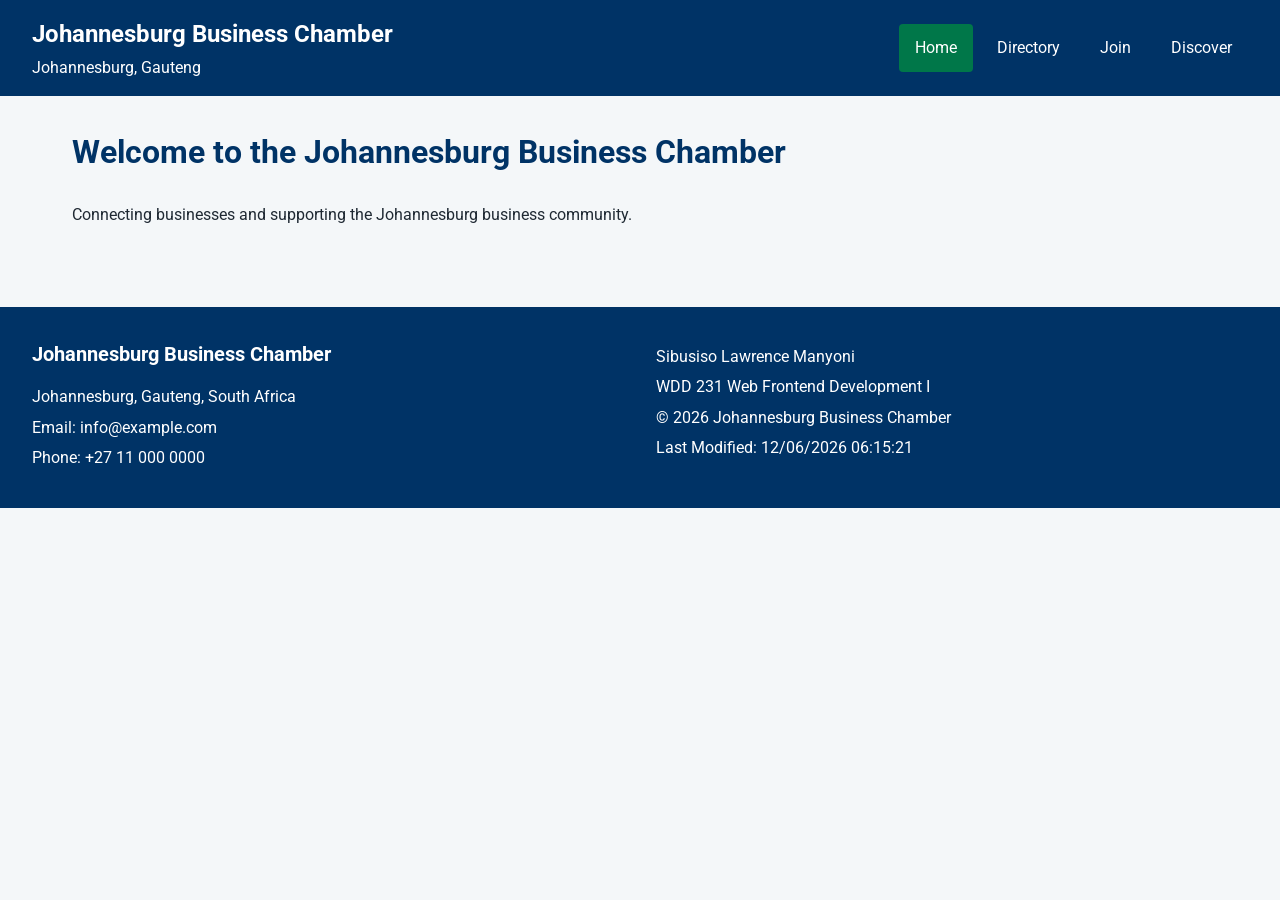
==== chamber/index.html @ a75fd606 "Complete Chamber directory assignment" ====
<!DOCTYPE html>
<html lang="en">
<head>
    <meta charset="UTF-8">
    <meta name="viewport" content="width=device-width, initial-scale=1.0">

    <meta
        name="description"
        content="Johannesburg Business Chamber supporting businesses in Johannesburg, Gauteng, South Africa."
    >
    <meta name="author" content="Sibusiso Lawrence Manyoni">

    <title>Johannesburg Business Chamber | Home</title>

    <link rel="icon" href="images/favicon.ico">

   <link rel="preconnect" href="https://fonts.googleapis.com">
    <link rel="preconnect" href="https://fonts.gstatic.com" crossorigin>
    <link
    href="https://fonts.googleapis.com/css2?family=Roboto:wght@400;500;700&display=swap"
    rel="stylesheet">

    <link rel="stylesheet" href="styles/small.css">
    <link rel="stylesheet" href="styles/larger.css">
    
    <script src="scripts/navigation.js" defer></script>
    <script src="scripts/date.js" defer></script>
</head>

<body>

    <header>
        <div class="site-branding">
            <h1>Johannesburg Business Chamber</h1>
            <p>Johannesburg, Gauteng</p>
        </div>

        <button id="menu-button" aria-label="Open navigation menu">
            ☰
        </button>

        <nav aria-label="Main navigation">
            <ul id="navigation">
                <li>
                    <a href="index.html" class="active" aria-current="page">
                        Home
                    </a>
                </li>

                <li>
                    <a href="directory.html">Directory</a>
                </li>

                <li>
                    <a href="join.html">Join</a>
                </li>

                <li>
                    <a href="discover.html">Discover</a>
                </li>
            </ul>
        </nav>
    </header>

    <main>
        <h2>Welcome to the Johannesburg Business Chamber</h2>

        <p>
            Connecting businesses and supporting the Johannesburg
            business community.
        </p>
    </main>

    <footer>
        <div class="contact-information">
            <h2>Johannesburg Business Chamber</h2>
            <p>Johannesburg, Gauteng, South Africa</p>
            <p>Email: info@example.com</p>
            <p>Phone: +27 11 000 0000</p>
        </div>

        <div class="development-information">
            <p>Sibusiso Lawrence Manyoni</p>
            <p>WDD 231 Web Frontend Development I</p>
            <p>&copy; <span id="current-year"></span> Johannesburg Business Chamber</p>
            <p>Last Modified: <span id="last-modified"></span></p>
        </div>
    </footer>

</body>
</html>
---- chamber/styles/small.css ----
:root {
    --primary-color: #003366;
    --secondary-color: #007749;
    --accent-color: #f4b41a;
    --light-color: #f4f7f9;
    --white-color: #ffffff;
    --dark-color: #1f2933;
    --border-color: #d9e2ec;
}

* {
    box-sizing: border-box;
}

body {
    margin: 0;
    font-family: "Roboto", sans-serif;
    color: var(--dark-color);
    background-color: var(--light-color);
    line-height: 1.5;
}

img {
    max-width: 100%;
    height: auto;
    display: block;
}

header {
    background-color: var(--primary-color);
    color: var(--white-color);
    padding: 1rem;
}

.site-branding {
    text-align: center;
}

.site-branding h1 {
    margin: 0;
    font-size: 1.5rem;
}

.site-branding p {
    margin: 0.25rem 0 0;
}

#menu-button {
    display: block;
    margin: 1rem auto 0;
    padding: 0.5rem 0.75rem;
    border: 1px solid var(--white-color);
    border-radius: 0.25rem;
    background-color: transparent;
    color: var(--white-color);
    font-size: 1.5rem;
    cursor: pointer;
}

button,
input,
textarea,
select {
    font: inherit;
}

nav {
    display: none;
}

nav.open {
    display: block;
}

nav ul {
    list-style: none;
    margin: 1rem 0 0;
    padding: 0;
}

nav li {
    margin: 0.25rem 0;
}

nav a {
    display: block;
    padding: 0.75rem;
    color: var(--white-color);
    text-decoration: none;
    text-align: center;
    border-radius: 0.25rem;
}

nav a:hover,
nav a:focus-visible,
nav a.active {
    background-color: var(--secondary-color);
}

a:focus-visible,
button:focus-visible,
input:focus-visible,
select:focus-visible,
textarea:focus-visible {
    outline: 3px solid var(--accent-color);
    outline-offset: 2px;
}

main {
    max-width: 1200px;
    margin: 0 auto;
    padding: 1.5rem 1rem;
}

main > h2 {
    margin-top: 0;
    color: var(--primary-color);
    font-size: 2rem;
}

.directory-controls {
    display: flex;
    justify-content: center;
    gap: 0.75rem;
    margin: 1.5rem 0;
}

.directory-controls button {
    padding: 0.6rem 1.25rem;
    border: 2px solid var(--primary-color);
    border-radius: 0.25rem;
    background-color: var(--white-color);
    color: var(--primary-color);
    font-weight: 700;
    cursor: pointer;
}

.directory-controls button:hover,
.directory-controls button:focus {
    background-color: var(--primary-color);
    color: var(--white-color);
}

.member-grid {
    display: grid;
    grid-template-columns: 1fr;
    gap: 1rem;
}

.member-card {
    padding: 1.25rem;
    background-color: var(--white-color);
    border: 1px solid var(--border-color);
    border-radius: 0.5rem;
    box-shadow: 0 2px 6px rgb(0 0 0 / 10%);
}

.member-card img {
    width: 100%;
    height: 160px;
    object-fit: contain;
    margin: 0 auto 1rem;
}

.member-card h3 {
    margin-top: 0;
    color: var(--primary-color);
}

.member-card a {
    color: var(--secondary-color);
    font-weight: 700;
}

.member-list {
    display: flex;
    flex-direction: column;
    gap: 0.5rem;
}

.member-list .member-card {
    display: grid;
    grid-template-columns: 1fr;
    gap: 0.25rem;
    padding: 1rem;
    border-radius: 0;
    box-shadow: none;
}

.member-list .member-card img {
    display: none;
}

.member-list .member-card h3,
.member-list .member-card p {
    margin: 0.25rem 0;
}

.membership-level {
    font-weight: 700;
}

.membership-levels {
    margin: 2rem 0;
}

.membership-levels h3 {
    color: var(--primary-color);
}

.membership-cards {
    display: grid;
    gap: 1rem;
}

.membership-card {
    padding: 1.25rem;
    background-color: var(--white-color);
    border: 1px solid var(--border-color);
    border-radius: 0.5rem;
    box-shadow: 0 2px 6px rgb(0 0 0 / 10%);
}

.membership-card h4 {
    margin-top: 0;
    color: var(--primary-color);
}

.membership-card a {
    color: var(--secondary-color);
    font-weight: 700;
}

dialog {
    width: min(90%, 500px);
    padding: 1.5rem;
    border: none;
    border-radius: 0.5rem;
    box-shadow: 0 4px 12px rgb(0 0 0 / 25%);
}

dialog::backdrop {
    background-color: rgb(0 0 0 / 50%);
}

dialog h3 {
    margin-top: 0;
    color: var(--primary-color);
}

dialog li {
    margin-bottom: 0.5rem;
}

.close-dialog {
    padding: 0.6rem 1rem;
    border: none;
    border-radius: 0.25rem;
    background-color: var(--primary-color);
    color: var(--white-color);
    font-weight: 700;
    cursor: pointer;
}

.close-dialog:hover,
.close-dialog:focus {
    background-color: var(--secondary-color);
}

.join-form {
    display: grid;
    gap: 1rem;
    max-width: 700px;
    margin: 2rem auto;
}

.join-form label {
    display: grid;
    gap: 0.4rem;
    font-weight: 700;
}

.join-form input,
.join-form select,
.join-form textarea {
    width: 100%;
    padding: 0.75rem;
    border: 1px solid var(--border-color);
    border-radius: 0.25rem;
    background-color: var(--white-color);
}

.join-form textarea {
    resize: vertical;
}

.join-form button {
    padding: 0.75rem 1rem;
    border: 2px solid var(--primary-color);
    border-radius: 0.25rem;
    background-color: var(--primary-color);
    color: var(--white-color);
    font-weight: 700;
    cursor: pointer;
}

.join-form button:hover,
.join-form button:focus {
    background-color: var(--secondary-color);
}

#submission-details {
    max-width: 700px;
    margin: 2rem auto;
    padding: 1.5rem;
    background-color: var(--white-color);
    border: 1px solid var(--border-color);
    border-radius: 0.5rem;
}

#submission-details h3 {
    margin-top: 0;
    color: var(--primary-color);
}

#form-results p {
    margin: 0.75rem 0;
}

footer {
    margin-top: 2rem;
    padding: 2rem 1rem;
    background-color: var(--primary-color);
    color: var(--white-color);
    text-align: center;
}

footer h2 {
    margin-top: 0;
    font-size: 1.25rem;
}

footer p {
    margin: 0.4rem 0;
}
---- chamber/styles/larger.css ----
@media screen and (min-width: 700px) {

    header {
        display: grid;
        grid-template-columns: 1fr auto;
        align-items: center;
        gap: 2rem;
        padding: 1rem 2rem;
    }

    .site-branding {
        text-align: left;
    }

    #menu-button {
        display: none;
    }

    nav {
        display: block;
    }

    nav ul {
        display: flex;
        gap: 0.5rem;
        margin: 0;
    }

    nav li {
        margin: 0;
    }

    nav a {
        padding: 0.75rem 1rem;
    }

    main {
        padding: 2rem;
    }

    .member-grid {
        grid-template-columns: repeat(2, 1fr);
    }

    .membership-cards {
        grid-template-columns: repeat(2, 1fr);
    }

    .member-list .member-card {
        grid-template-columns: 1.5fr 1fr 1fr 1fr;
        align-items: center;
    }

    .member-list .member-card h3 {
        margin: 0;
    }

    .member-list .member-card p {
        margin: 0;
    }

    .join-form {
    grid-template-columns: 1fr 1fr;
    }

    .join-form label:nth-of-type(3),
    .join-form label:nth-of-type(5),
    .join-form label:nth-of-type(7),
    .join-form label:nth-of-type(8),
    .join-form button {
        grid-column: 1 / -1;
    }

    footer {
        display: grid;
        grid-template-columns: 1fr 1fr;
        gap: 2rem;
        text-align: left;
        padding: 2rem;
    }
}

@media screen and (min-width: 1000px) {

    .member-grid {
        grid-template-columns: repeat(3, 1fr);
    }

    .membership-cards {
        grid-template-columns: repeat(4, 1fr);
    }
}
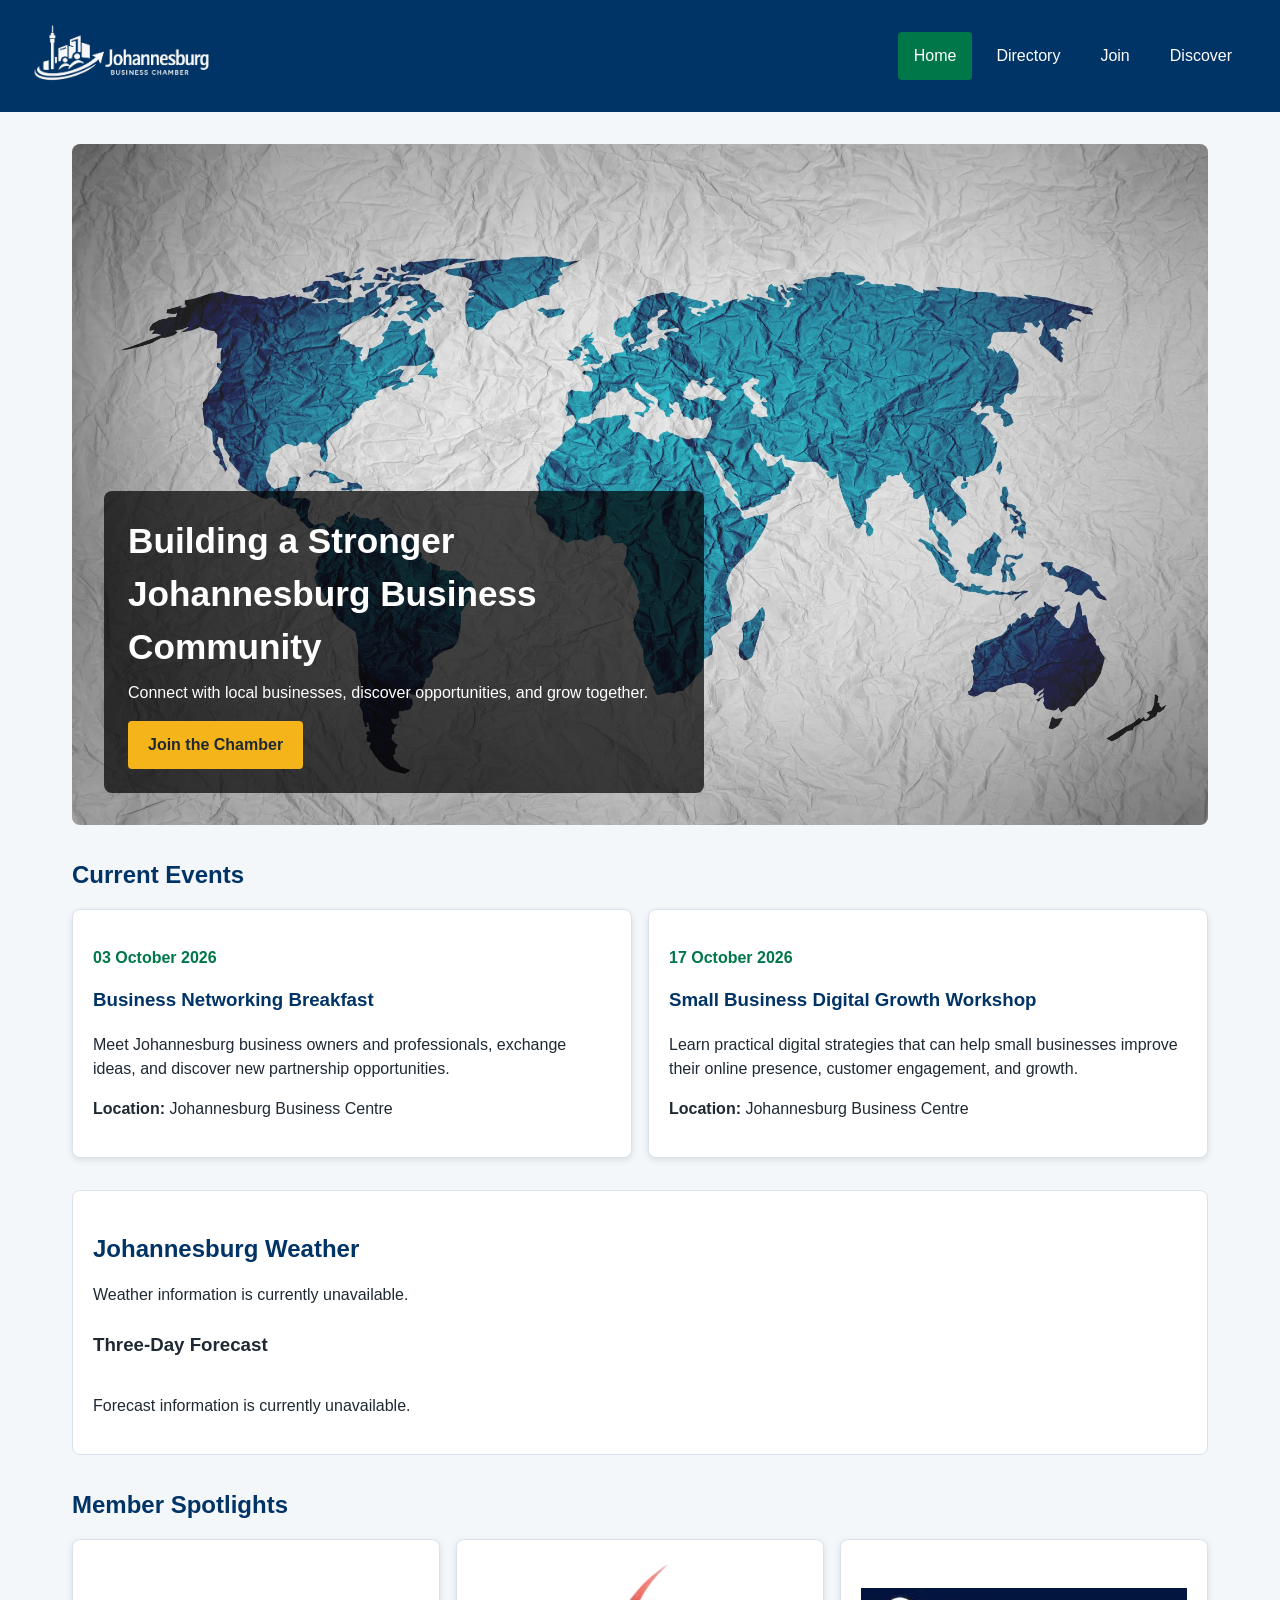
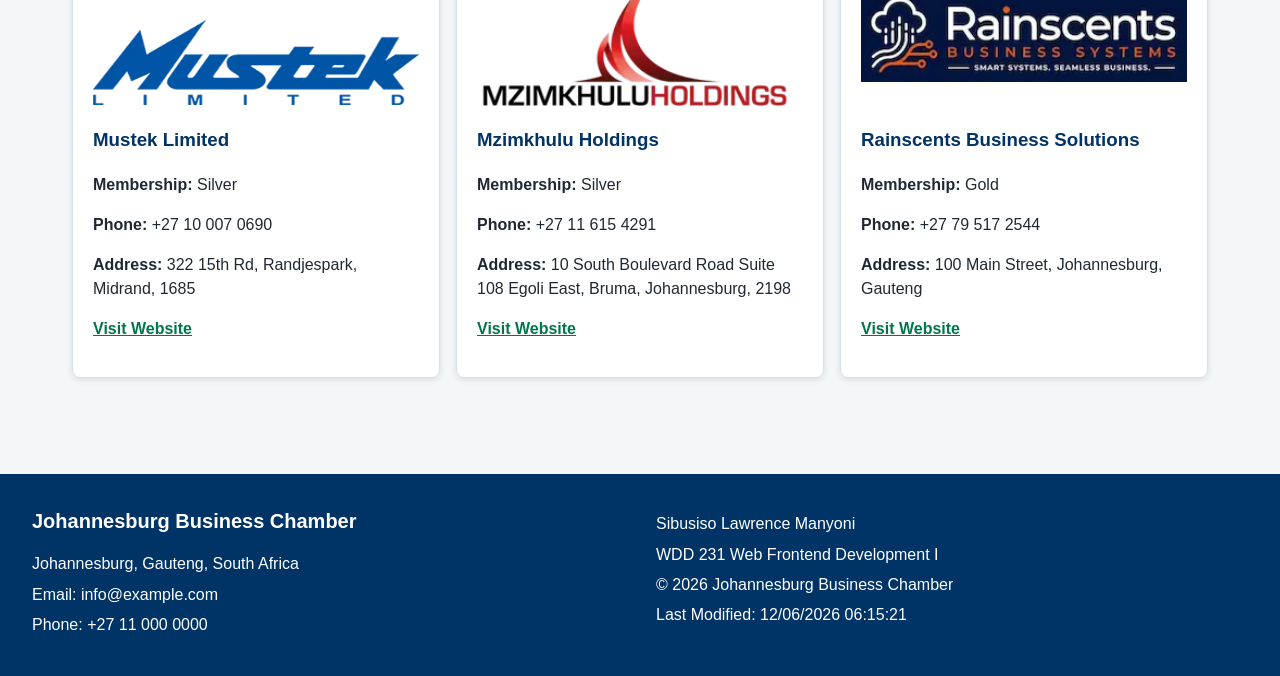
==== commit 53fdb8bd: "Complete W03 Chamber home page" ====
--- a/chamber/index.html
+++ b/chamber/index.html
@@ -6,86 +6,234 @@
 
     <meta
         name="description"
-        content="Johannesburg Business Chamber supporting businesses in Johannesburg, Gauteng, South Africa."
-    >
-    <meta name="author" content="Sibusiso Lawrence Manyoni">
+        content="Johannesburg Business Chamber connecting businesses, entrepreneurs, and organizations across Johannesburg, Gauteng."
+    >
+    <meta
+        name="author"
+        content="Sibusiso Lawrence Manyoni"
+    >
 
     <title>Johannesburg Business Chamber | Home</title>
 
-    <link rel="icon" href="images/favicon.ico">
-
-   <link rel="preconnect" href="https://fonts.googleapis.com">
-    <link rel="preconnect" href="https://fonts.gstatic.com" crossorigin>
-    <link
-    href="https://fonts.googleapis.com/css2?family=Roboto:wght@400;500;700&display=swap"
-    rel="stylesheet">
+    <link rel="icon" href="images/favicon.png">
+
+    <meta
+        property="og:title"
+        content="Johannesburg Business Chamber | Home"
+    >
+    <meta
+        property="og:type"
+        content="website"
+    >
+    <meta
+        property="og:description"
+        content="Connecting Johannesburg businesses through networking, business resources, events, and community opportunities."
+    >
+    <meta
+        property="og:image"
+        content="https://s-man124.github.io/wdd231/chamber/images/og-image.jpg"
+    >
+    <meta
+        property="og:url"
+        content="https://s-man124.github.io/wdd231/chamber/index.html"
+    >
 
     <link rel="stylesheet" href="styles/small.css">
     <link rel="stylesheet" href="styles/larger.css">
-    
+
+    <script src="scripts/home.js" defer></script>
+    <script src="scripts/date.js" defer></script>
     <script src="scripts/navigation.js" defer></script>
-    <script src="scripts/date.js" defer></script>
 </head>
 
 <body>
-
     <header>
         <div class="site-branding">
-            <h1>Johannesburg Business Chamber</h1>
-            <p>Johannesburg, Gauteng</p>
+            <img
+                src="images/logo.webp"
+                alt="Johannesburg Business Chamber logo"
+                width="220"
+                height="80"
+            >
         </div>
 
-        <button id="menu-button" aria-label="Open navigation menu">
+        <button
+            id="menu-button"
+            aria-label="Open navigation menu"
+            aria-expanded="false"
+            type="button">
             ☰
         </button>
 
         <nav aria-label="Main navigation">
             <ul id="navigation">
                 <li>
-                    <a href="index.html" class="active" aria-current="page">
+                    <a
+                        href="index.html"
+                        class="active"
+                        aria-current="page">
                         Home
                     </a>
                 </li>
 
                 <li>
-                    <a href="directory.html">Directory</a>
-                </li>
-
-                <li>
-                    <a href="join.html">Join</a>
-                </li>
-
-                <li>
-                    <a href="discover.html">Discover</a>
+                    <a href="directory.html">
+                        Directory
+                    </a>
+                </li>
+
+                <li>
+                    <a href="join.html">
+                        Join
+                    </a>
+                </li>
+
+                <li>
+                    <a href="discover.html">
+                        Discover
+                    </a>
                 </li>
             </ul>
         </nav>
     </header>
 
     <main>
-        <h2>Welcome to the Johannesburg Business Chamber</h2>
-
-        <p>
-            Connecting businesses and supporting the Johannesburg
-            business community.
-        </p>
+
+        <!-- Hero -->
+        <section class="hero" aria-labelledby="hero-heading">
+            <img
+                src="images/johannesburg-hero.webp"
+                alt="Johannesburg city skyline"
+                width="1200"
+                height="500"
+                fetchpriority="high"
+            >
+
+            <div class="hero-content">
+                <h2 id="hero-heading">
+                    Building a Stronger Johannesburg Business Community
+                </h2>
+
+                <p>
+                    Connect with local businesses, discover opportunities,
+                    and grow together.
+                </p>
+
+                <a class="hero-cta" href="join.html">
+                    Join the Chamber
+                </a>
+            </div>
+        </section>
+
+        <!-- Events -->
+        <section class="home-section events-section" aria-labelledby="events-heading">
+            <h2 id="events-heading">Current Events</h2>
+
+            <div class="event-grid">
+                <article class="event-card">
+                    <p class="event-date">03 October 2026</p>
+
+                    <h3>Business Networking Breakfast</h3>
+
+                    <p>
+                        Meet Johannesburg business owners and professionals,
+                        exchange ideas, and discover new partnership
+                        opportunities.
+                    </p>
+
+                    <p>
+                        <strong>Location:</strong>
+                        Johannesburg Business Centre
+                    </p>
+                </article>
+
+                <article class="event-card">
+                    <p class="event-date">17 October 2026</p>
+
+                    <h3>Small Business Digital Growth Workshop</h3>
+
+                    <p>
+                        Learn practical digital strategies that can help
+                        small businesses improve their online presence,
+                        customer engagement, and growth.
+                    </p>
+
+                    <p>
+                        <strong>Location:</strong>
+                        Johannesburg Business Centre
+                    </p>
+                </article>
+            </div>
+        </section>
+
+        <!-- Weather -->
+        <section class="home-section weather-section" aria-labelledby="weather-heading">
+            <h2 id="weather-heading">Johannesburg Weather</h2>
+
+            <div id="current-weather" class="current-weather">
+                <p>Loading current weather...</p>
+            </div>
+
+            <h3>Three-Day Forecast</h3>
+
+            <div
+                id="weather-forecast"
+                class="weather-forecast">
+                <p>Loading forecast...</p>
+            </div>
+        </section>
+
+        <!-- Member Spotlights -->
+        <section
+            class="home-section spotlight-section"
+            aria-labelledby="spotlight-heading">
+
+            <h2 id="spotlight-heading">Member Spotlights</h2>
+
+            <div
+                id="spotlights"
+                class="spotlight-grid">
+                <p>Loading member spotlights...</p>
+            </div>
+        </section>
+
     </main>
 
     <footer>
         <div class="contact-information">
             <h2>Johannesburg Business Chamber</h2>
-            <p>Johannesburg, Gauteng, South Africa</p>
-            <p>Email: info@example.com</p>
-            <p>Phone: +27 11 000 0000</p>
+
+            <p>
+                Johannesburg, Gauteng, South Africa
+            </p>
+
+            <p>
+                Email: info@example.com
+            </p>
+
+            <p>
+                Phone: +27 11 000 0000
+            </p>
         </div>
 
         <div class="development-information">
             <p>Sibusiso Lawrence Manyoni</p>
-            <p>WDD 231 Web Frontend Development I</p>
-            <p>&copy; <span id="current-year"></span> Johannesburg Business Chamber</p>
-            <p>Last Modified: <span id="last-modified"></span></p>
+
+            <p>
+                WDD 231 Web Frontend Development I
+            </p>
+
+            <p>
+                &copy;
+                <span id="current-year"></span>
+                Johannesburg Business Chamber
+            </p>
+
+            <p>
+                Last Modified:
+                <span id="last-modified"></span>
+            </p>
         </div>
     </footer>
-
 </body>
 </html>
--- a/chamber/styles/small.css
+++ b/chamber/styles/small.css
@@ -34,7 +34,27 @@
 }
 
 .site-branding {
-    text-align: center;
+    display: flex;
+    align-items: center;
+    justify-content: center;
+    gap: 1rem;
+    text-align: left;
+}
+
+.site-branding img {
+    width: 180px;
+    height: 80px;
+    object-fit: contain;
+    flex-shrink: 0;
+}
+
+.site-branding h1 {
+    margin: 0;
+    font-size: 1.5rem;
+}
+
+.site-branding p {
+    margin: 0.25rem 0 0;
 }
 
 .site-branding h1 {
@@ -107,6 +127,174 @@
     outline-offset: 2px;
 }
 
+/* =========================
+   Chamber Home Page
+   ========================= */
+
+.home-section {
+    margin: 2rem 0;
+}
+
+.home-section > h2 {
+    color: var(--primary-color);
+    margin-bottom: 1rem;
+}
+
+/* Hero */
+
+.hero {
+    position: relative;
+    overflow: hidden;
+    border-radius: 0.5rem;
+    margin-bottom: 2rem;
+}
+
+.hero > img {
+    width: 100%;
+    min-height: 350px;
+    object-fit: cover;
+}
+
+.hero-content {
+    position: absolute;
+    inset: auto 1rem 1rem 1rem;
+    padding: 1.25rem;
+    background-color: rgb(0 0 0 / 70%);
+    color: var(--white-color);
+    border-radius: 0.5rem;
+}
+
+.hero-content h2 {
+    margin-top: 0;
+    margin-bottom: 0.5rem;
+    font-size: 1.7rem;
+}
+
+.hero-content p {
+    margin-top: 0;
+}
+
+.hero-cta {
+    display: inline-block;
+    padding: 0.75rem 1.25rem;
+    background-color: var(--accent-color);
+    color: var(--dark-color);
+    text-decoration: none;
+    font-weight: 700;
+    border-radius: 0.25rem;
+}
+
+.hero-cta:hover,
+.hero-cta:focus-visible {
+    background-color: var(--white-color);
+}
+
+/* Events */
+
+.event-grid {
+    display: grid;
+    gap: 1rem;
+}
+
+.event-card {
+    padding: 1.25rem;
+    background-color: var(--white-color);
+    border: 1px solid var(--border-color);
+    border-radius: 0.5rem;
+    box-shadow: 0 2px 6px rgb(0 0 0 / 10%);
+}
+
+.event-card h3 {
+    margin-top: 0;
+    color: var(--primary-color);
+}
+
+.event-date {
+    font-weight: 700;
+    color: var(--secondary-color);
+}
+
+/* Weather */
+
+.weather-section {
+    padding: 1.25rem;
+    background-color: var(--white-color);
+    border: 1px solid var(--border-color);
+    border-radius: 0.5rem;
+}
+
+.current-weather {
+    margin-bottom: 1.5rem;
+}
+
+.weather-current-card {
+    display: flex;
+    align-items: center;
+    gap: 1rem;
+}
+
+.current-temperature {
+    margin: 0;
+    font-size: 2rem;
+    font-weight: 700;
+    color: var(--primary-color);
+}
+
+.weather-forecast {
+    display: grid;
+    gap: 1rem;
+}
+
+.forecast-card {
+    padding: 1rem;
+    text-align: center;
+    border: 1px solid var(--border-color);
+    border-radius: 0.5rem;
+    background-color: var(--light-color);
+}
+
+.forecast-card h4 {
+    margin-top: 0;
+    color: var(--primary-color);
+}
+
+.forecast-temperature {
+    font-size: 1.5rem;
+    font-weight: 700;
+}
+
+/* Spotlights */
+
+.spotlight-grid {
+    display: grid;
+    gap: 1rem;
+}
+
+.spotlight-card {
+    padding: 1.25rem;
+    background-color: var(--white-color);
+    border: 1px solid var(--border-color);
+    border-radius: 0.5rem;
+    box-shadow: 0 2px 6px rgb(0 0 0 / 10%);
+}
+
+.spotlight-card img {
+    width: 100%;
+    height: 150px;
+    object-fit: contain;
+    margin-bottom: 1rem;
+}
+
+.spotlight-card h3 {
+    margin-top: 0;
+    color: var(--primary-color);
+}
+
+.spotlight-card a {
+    color: var(--secondary-color);
+    font-weight: 700;
+}
+
 main {
     max-width: 1200px;
     margin: 0 auto;
--- a/chamber/styles/larger.css
+++ b/chamber/styles/larger.css
@@ -9,7 +9,7 @@
     }
 
     .site-branding {
-        text-align: left;
+        justify-content: flex-start;
     }
 
     #menu-button {
@@ -32,6 +32,32 @@
 
     nav a {
         padding: 0.75rem 1rem;
+    }
+
+        /* Chamber Home Page */
+
+    .hero-content {
+        left: 2rem;
+        right: auto;
+        bottom: 2rem;
+        max-width: 600px;
+        padding: 1.5rem;
+    }
+
+    .hero-content h2 {
+        font-size: 2.2rem;
+    }
+
+    .event-grid {
+        grid-template-columns: repeat(2, 1fr);
+    }
+
+    .weather-forecast {
+        grid-template-columns: repeat(3, 1fr);
+    }
+
+    .spotlight-grid {
+        grid-template-columns: repeat(3, 1fr);
     }
 
     main {
